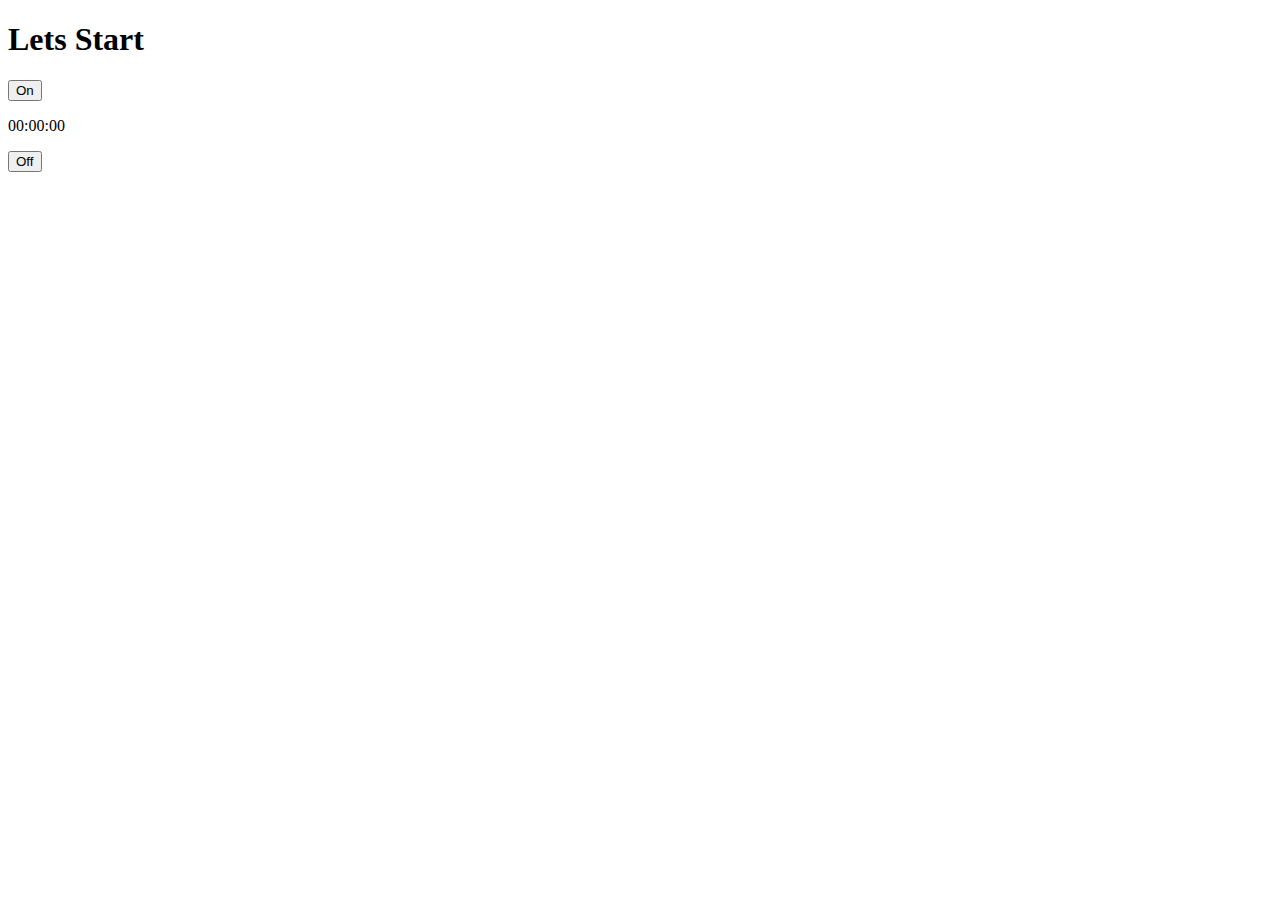
==== index.html @ 3520566c "Update index.html" ====
<!DOCTYPE html>
<html lang="en">
<head>
    <meta charset="UTF-8">
    <meta http-equiv="X-UA-Compatible" content="IE=edge">
    <meta name="viewport" content="width=device-width, initial-scale=1.0">
    <link rel="stylesheet" href="style.css">
    <link rel="shortcut icon" href="Graphicloads-Flat-Finance-Time.ico" type="image/x-icon">
    <title>Crônometro</title>
</head>
<body>
    <h1>Lets Start</h1>
    <div class="flex-box">
      <button class="green-button" onclick="Start()">On</button>
      <div class="box">
      <p class="crononumbers">00:00:00</p>
      <p class="timing"></p>
    </div>
      <button class="red-button">Off</button>
    </div>
</body>
<script src="https://ajax.googleapis.com/ajax/libs/jquery/3.3.1/jquery.min.js"></script>
<script src="main.js"></script>
</html>
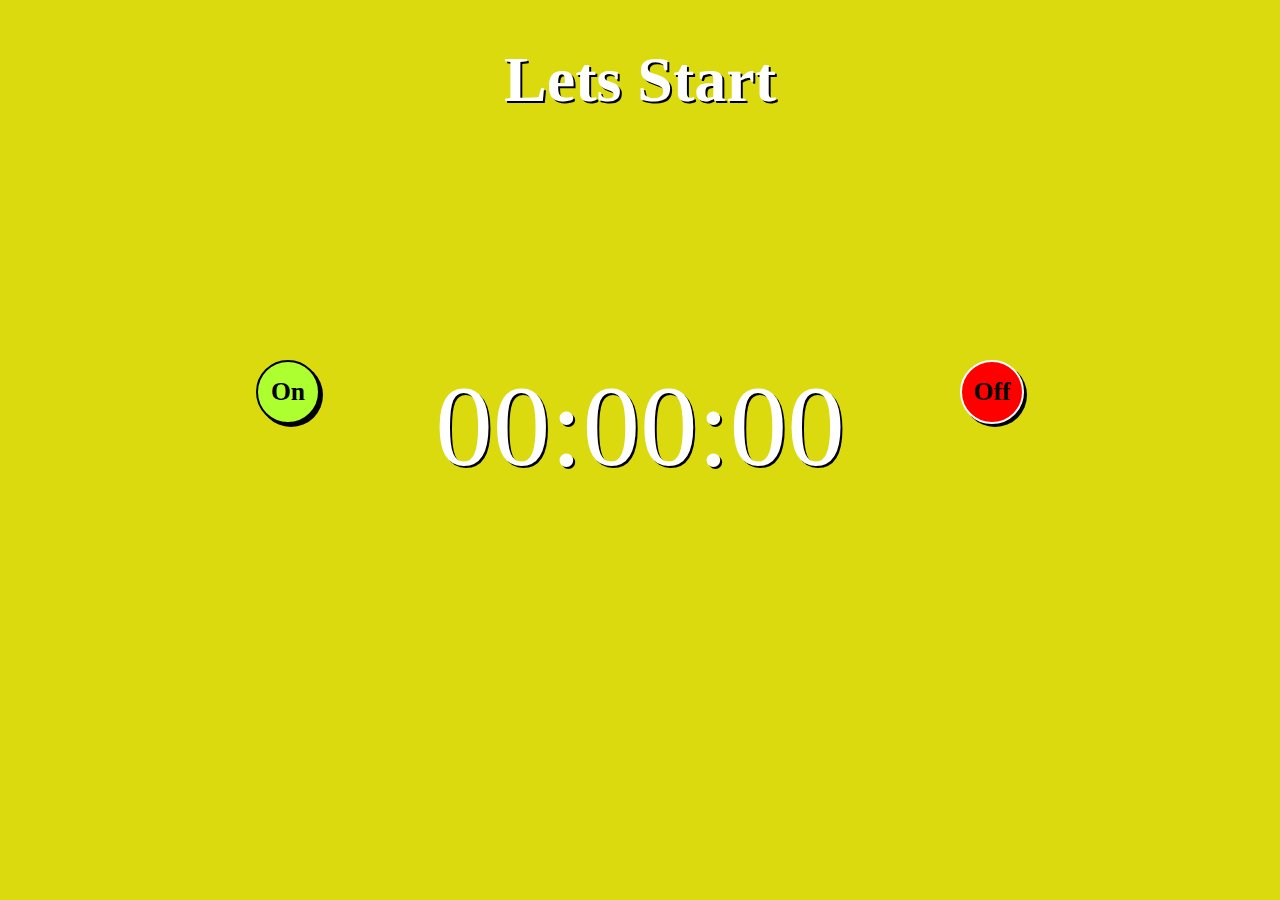
==== commit 556aa4d2: "Update index.html" ====
--- a/index.html
+++ b/index.html
@@ -14,10 +14,10 @@
       <button class="green-button" onclick="Start()">On</button>
       <div class="box">
       <p class="crononumbers">00:00:00</p>
-      <p class="timing"></p>
     </div>
       <button class="red-button">Off</button>
     </div>
+    <p class="timing"></p>
 </body>
 <script src="https://ajax.googleapis.com/ajax/libs/jquery/3.3.1/jquery.min.js"></script>
 <script src="main.js"></script>
--- a/style.css
+++ b/style.css
@@ -0,0 +1,70 @@
+@font-face {
+    font-family: "Digital";
+    src: url(digital-7\ \(italic\).ttf)
+    format("truetype");
+    font-weight: "normal";
+    font-style: normal;
+}
+
+body{
+    background-color: rgb(218, 218, 14);
+}
+h1{
+    text-align: center;
+    font-family: "Digital";
+    font-size: 5vw;
+    color: white;
+    text-shadow: 2px 2px black;
+}
+.flex-box{
+    display: flex;
+    position: absolute;
+    left: 20%;
+    top: 40%;
+}
+button{
+    border-radius: 50%;
+    height: 5vw;
+    width: 5vw;
+    color: rgb(0, 0, 0);
+    box-shadow: 3px 3px black;
+    font-family: "Digital";
+    font-size: 2vw;
+    font-weight: bolder;
+}
+.green-button{
+    background-color: greenyellow;
+    border: 2px solid black;
+}
+.red-button{
+    background-color: red;
+    border: 2px solid rgb(252, 252, 252);
+}
+.box{
+    background-color: rgba(214, 43, 43, 0);
+    width: 50vw;
+    height: 15vw;
+    text-align: center;
+    overflow: hidden;
+}
+.crononumbers{
+    background-color: rgba(0, 0, 0, 0);
+    border: none;
+    outline: none;
+    font-size: 9vw;
+    width: 50vw;
+    font-family:"Digital";
+    color: white;
+    text-shadow: 2px 2px black;
+    margin: auto;
+}
+.timing{
+    position: absolute;
+    top: 70%;
+    left: 38%;
+    font-family: "Digital";
+    font-size: 7vw;
+    text-shadow: 2px 2px black;
+    color: white;
+    margin: auto;
+}
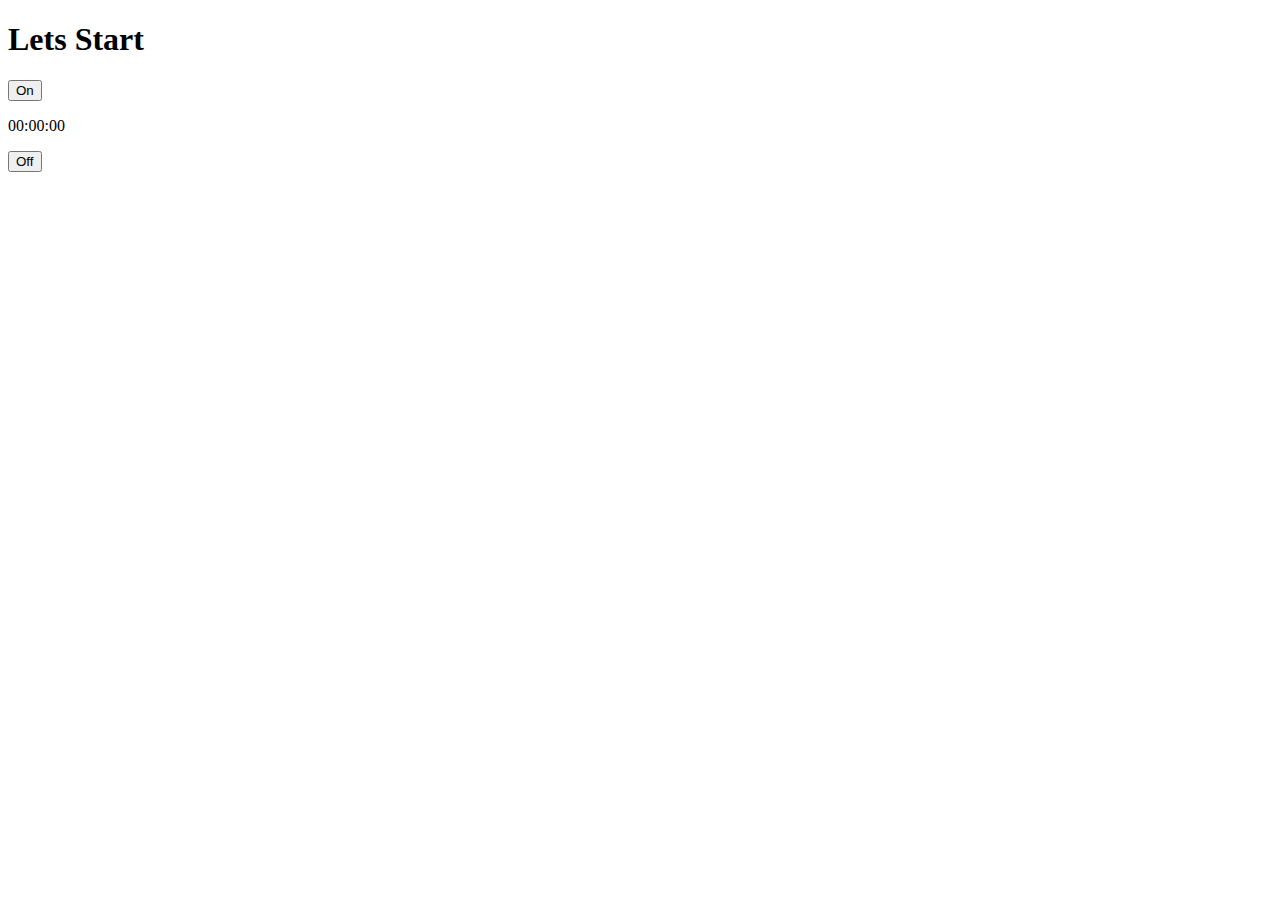
==== commit 4341d2e0: "Update index.html" ====
--- a/index.html
+++ b/index.html
@@ -4,9 +4,9 @@
     <meta charset="UTF-8">
     <meta http-equiv="X-UA-Compatible" content="IE=edge">
     <meta name="viewport" content="width=device-width, initial-scale=1.0">
-    <link rel="stylesheet" href="style.css">
-    <link rel="shortcut icon" href="Graphicloads-Flat-Finance-Time.ico" type="image/x-icon">
-    <title>Crônometro</title>
+    <link rel="stylesheet" href="../css/style.css">
+    <link rel="shortcut icon" href="../image/Graphicloads-Flat-Finance-Time.ico" type="image/x-icon">
+    <title>Timer</title>
 </head>
 <body>
     <h1>Lets Start</h1>
@@ -20,5 +20,5 @@
     <p class="timing"></p>
 </body>
 <script src="https://ajax.googleapis.com/ajax/libs/jquery/3.3.1/jquery.min.js"></script>
-<script src="main.js"></script>
+<script src="../assets/js/main.js"></script>
 </html>
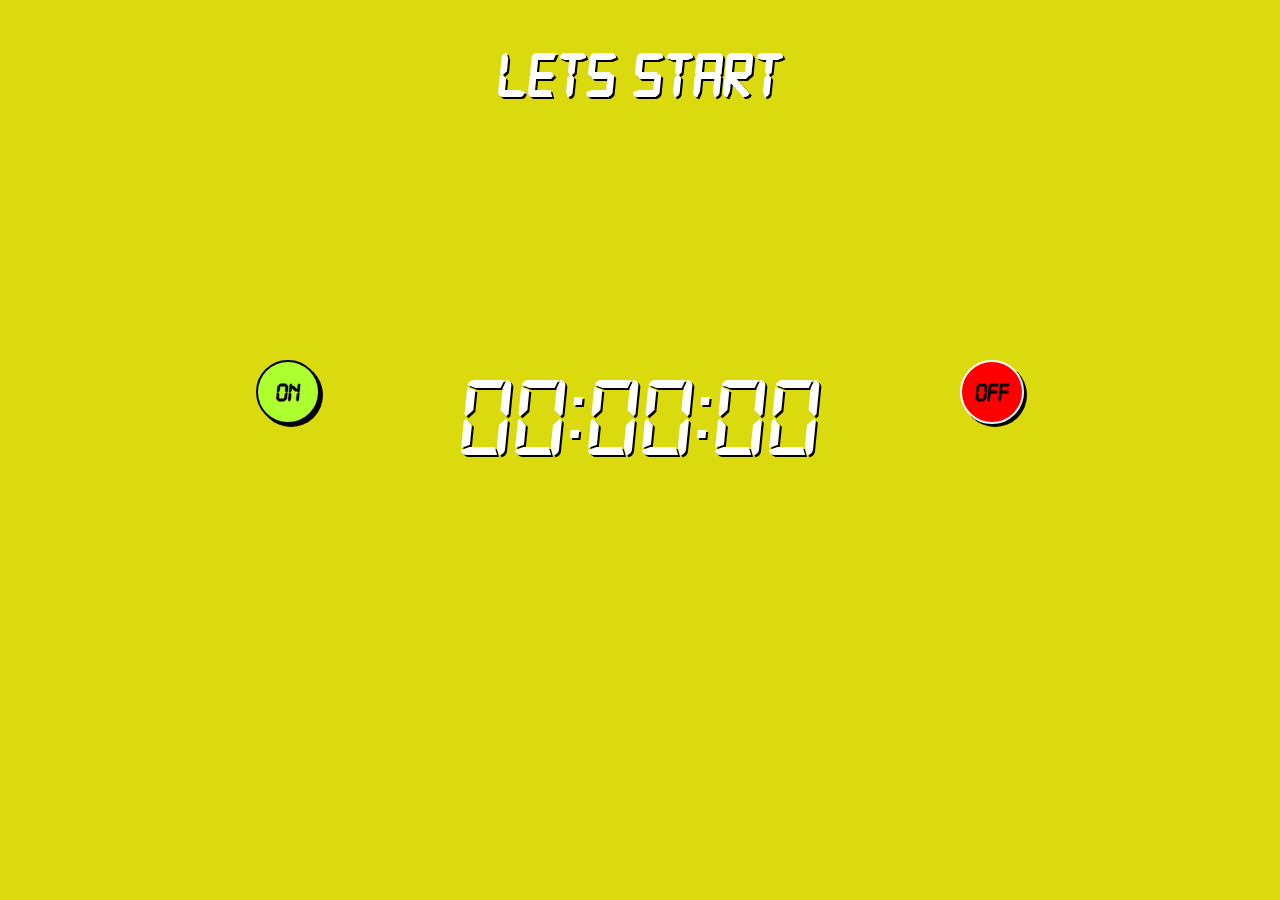
==== commit f7a871cb: "Add files via upload" ====
--- a/index.html
+++ b/index.html
@@ -4,8 +4,8 @@
     <meta charset="UTF-8">
     <meta http-equiv="X-UA-Compatible" content="IE=edge">
     <meta name="viewport" content="width=device-width, initial-scale=1.0">
-    <link rel="stylesheet" href="../css/style.css">
-    <link rel="shortcut icon" href="../image/Graphicloads-Flat-Finance-Time.ico" type="image/x-icon">
+    <link rel="stylesheet" href="assets/css/style.css">
+    <link rel="shortcut icon" href="assets/image/Graphicloads-Flat-Finance-Time.ico" type="image/x-icon">
     <title>Timer</title>
 </head>
 <body>
@@ -20,5 +20,5 @@
     <p class="timing"></p>
 </body>
 <script src="https://ajax.googleapis.com/ajax/libs/jquery/3.3.1/jquery.min.js"></script>
-<script src="../assets/js/main.js"></script>
+<script src="assets/js/main.js"></script>
 </html>
--- a/assets/css/style.css
+++ b/assets/css/style.css
@@ -0,0 +1,70 @@
+@font-face {
+    font-family: "Digital";
+    src: url("../fonts/digital-7\ \(italic\).ttf")
+    format("truetype");
+    font-weight: "normal";
+    font-style: normal;
+}
+
+body{
+    background-color: rgb(218, 218, 14);
+}
+h1{
+    text-align: center;
+    font-family: "Digital";
+    font-size: 5vw;
+    color: white;
+    text-shadow: 2px 2px black;
+}
+.flex-box{
+    display: flex;
+    position: absolute;
+    left: 20%;
+    top: 40%;
+}
+button{
+    border-radius: 50%;
+    height: 5vw;
+    width: 5vw;
+    color: rgb(0, 0, 0);
+    box-shadow: 3px 3px black;
+    font-family: "Digital";
+    font-size: 2vw;
+    font-weight: bolder;
+}
+.green-button{
+    background-color: greenyellow;
+    border: 2px solid black;
+}
+.red-button{
+    background-color: red;
+    border: 2px solid rgb(252, 252, 252);
+}
+.box{
+    background-color: rgba(214, 43, 43, 0);
+    width: 50vw;
+    height: 15vw;
+    text-align: center;
+    overflow: hidden;
+}
+.crononumbers{
+    background-color: rgba(0, 0, 0, 0);
+    border: none;
+    outline: none;
+    font-size: 9vw;
+    width: 50vw;
+    font-family:"Digital";
+    color: white;
+    text-shadow: 2px 2px black;
+    margin: auto;
+}
+.timing{
+    position: absolute;
+    top: 70%;
+    left: 38%;
+    font-family: "Digital";
+    font-size: 7vw;
+    text-shadow: 2px 2px black;
+    color: white;
+    margin: auto;
+}
